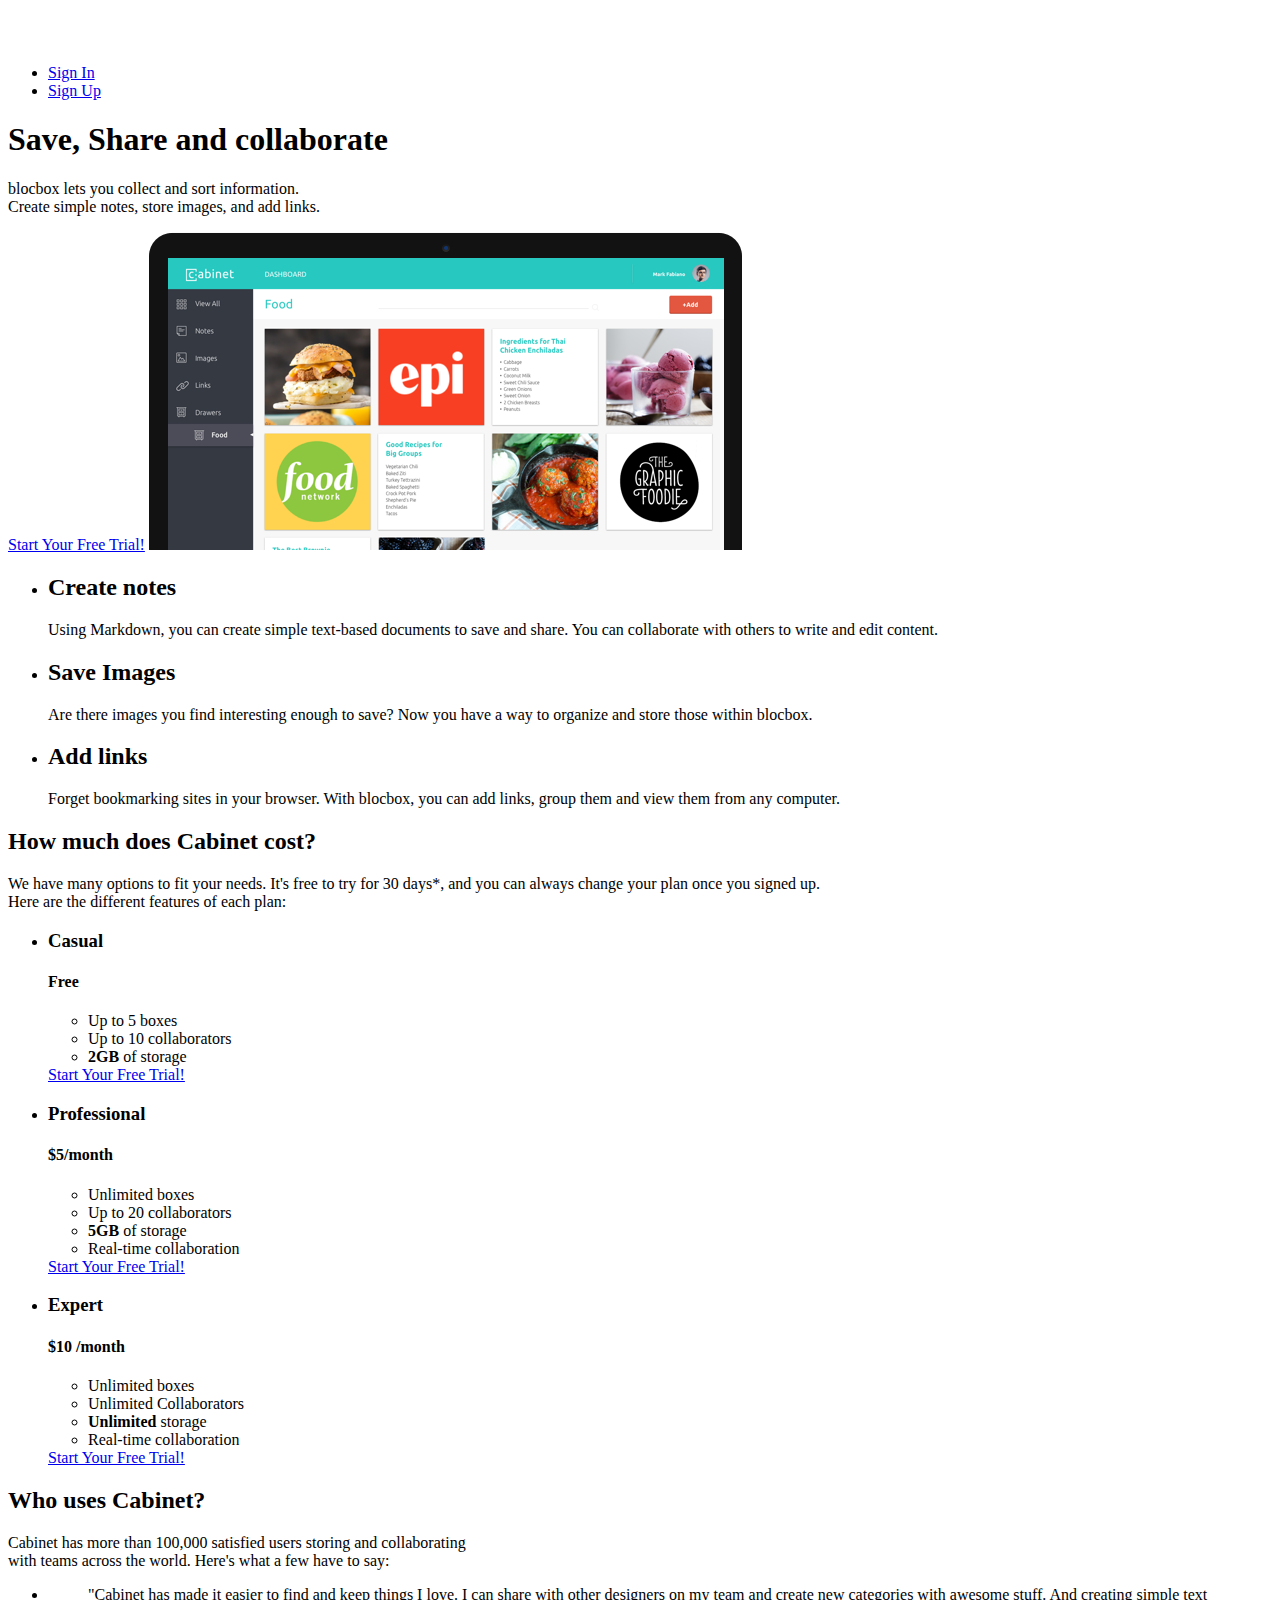
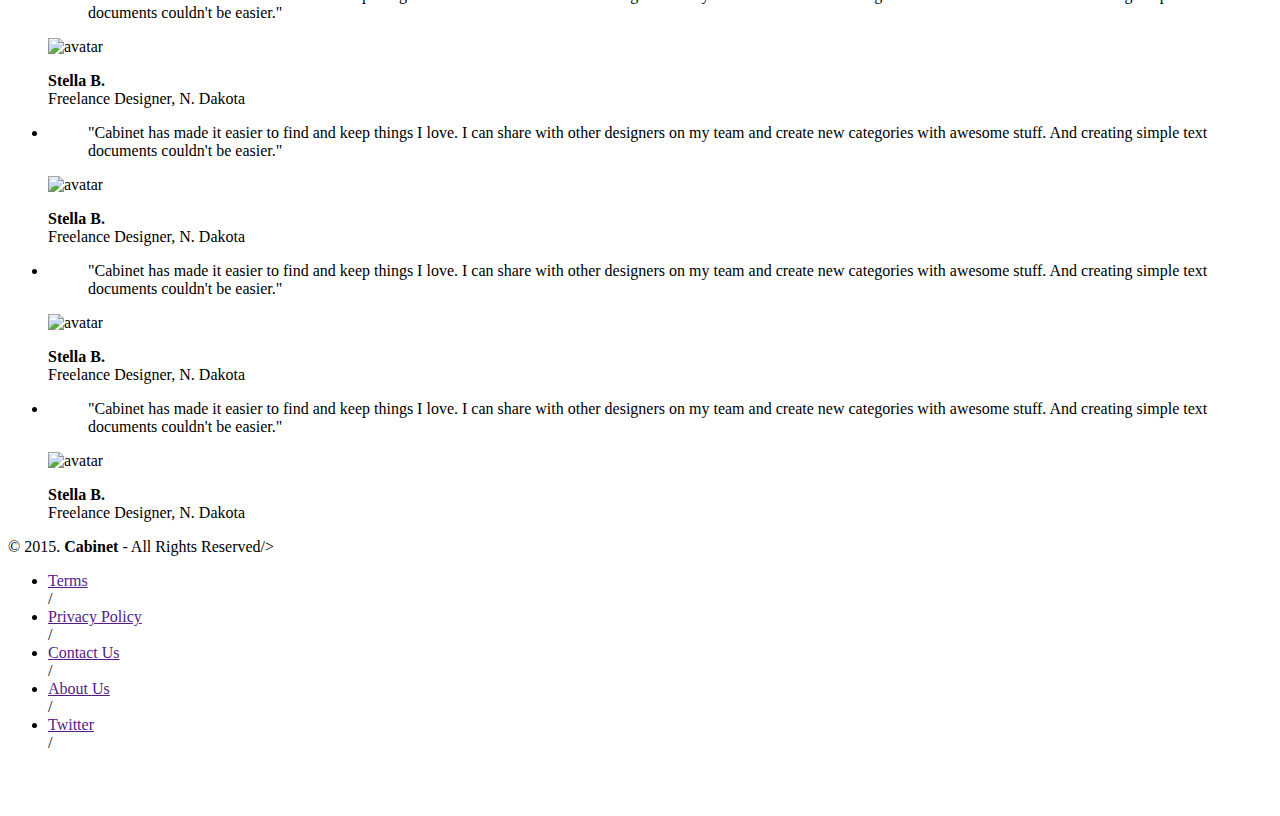
==== index.html @ b81e3e8a "Checkpoint-28-completed" ====
<!DOCTYPE html>
 <html lang="en-us">
 <head>
   <meta http-equiv="X-UA-Compatible" content="IE=Edge">
   <meta name="viewport" content="width=device-width, initial-scale=1">
   <meta charset="UTF-8">
   <title>Save, share and collaborate | Blocbox</title>

  <!-- Google Fonts -->
  <link href='https://fonts.googleapis.com/css?family=Ubuntu:400,300,500,700,300italic,400italic,500italic,700italic|Merriweather:400,300,300italic,400italic,700,700italic,900,900italic' rel='stylesheet' type='text/css'>
 </head>
 <body>
 <!-- Hero-->
 <header>
  <nav class = "container">
    <div class="one-half">
      <a href="index.html" class="site-logo"><img src="images/logo.png" alt="Cabinet" /></a>
    </div>

    <div class="one-half">
        <ul>
          <li><a href="signin.html">Sign In</a></li>
          <li class="btn-outline"><a href="signup.html">Sign Up</a></li>
        </ul>
    </div>
    </nav>

    <div class="container hero">
      <h1>Save, Share and collaborate</h1>
      <p>blocbox lets you collect and sort information.<br/>Create simple notes, store images, and add links.</p>
      <a href="signup.html" class="btn"> Start Your Free Trial!</a>
      <img src="images/dashboard.png" alt="Cabinet Dashboard"/>
    </div>
 </header>

<main role ="main">
<!--Benefits-->
  <section class="benefits">
    <ul class="container">
      <li class="one-third">
        <h2> Create notes</h2>
          <p>Using Markdown, you can create simple text-based documents to save and share. You can collaborate with others to write and edit content.</p>
          </li>
       <li class="one-third">
        <h2>Save Images</h2>
           <p>Are there images you find interesting enough to save? Now you have a way to organize and store those within blocbox.</p>
      </li>
      <li class="one-third">
        <h2>Add links</h2>
          <p>Forget bookmarking sites in your browser. With blocbox, you can add links, group them and view them from any computer.</p>
       </li>
    </ul>
  </section>

  <!--Pricing-->
  <section class="pricing">
  <div class="container">
    <h2>How much does Cabinet cost?</h2>
    <p>We have many options to fit your needs. It's free to try for 30 days*, and you can always change your plan once you signed up. <br/>Here are the different features of each plan:</p>
    </div>

    <ul class="container">
      <li class="one-third">
        <div class="box">
        <h3> Casual</h3>
        <h4>Free</h4>
        <ul>
          <li>Up to 5 boxes</li>
          <li>Up to 10 collaborators</li>
          <li><strong>2GB </strong>of storage</li>
        </ul>
        <a href="signup.html" class="btn">Start Your Free Trial!</a>
        </div>
    </li>

    <li class="one-third">
      <div class="box middle">
        <h3>Professional</h3>
        <h4><span>$</span>5<span class="month">/month</span></h4>
        <ul>
          <li>Unlimited boxes</li>
          <li>Up to 20 collaborators</li>
          <li><strong>5GB </strong>of storage</li>
          <li>Real-time collaboration</li>
        </ul>
        <a href="signup.html" class="btn">Start Your Free Trial!</a>
      </div>
    </li>
    <li class="one-third">
      <div class="box">
      <h3>Expert</h3>
      <h4><span>$</span>10 <span class="month">/month</span></h4>
      <ul>
        <li>Unlimited boxes</li>
        <li>Unlimited Collaborators</li>
        <li><strong>Unlimited </strong>storage</li>
        <li>Real-time collaboration</li>
      </ul>
      <a href="signup.html" class="btn">Start Your Free Trial!</a>
      </div>
    </li>

  </section>

  <!--Testimonials-->
  <section class="testimonials">
    <div class="container">
      <h2>Who uses Cabinet?</h2>
      <p>Cabinet has more than 100,000 satisfied users storing and collaborating<br/> with teams across the world. Here's what a few have to say:</p>
    </div>
    <ul class="container">
      <li class="one-fourth">
         <blockquote>"Cabinet has made it easier to find and keep things I love. I can share with other designers on my team and create new categories with awesome stuff. And creating simple text documents couldn't be easier."
       </blockquote>
       <img src="https://s3.amazonaws.com/uifaces/faces/twitter/jsa/128.jpg" alt="avatar">
       <p class="name"><strong>Stella B.</strong><br/>Freelance Designer, N. Dakota</p>
       </li>

             <li class="one-fourth">
         <blockquote>"Cabinet has made it easier to find and keep things I love. I can share with other designers on my team and create new categories with awesome stuff. And creating simple text documents couldn't be easier."
       </blockquote>
       <img src="https://s3.amazonaws.com/uifaces/faces/twitter/jsa/128.jpg" alt="avatar">
       <p class="name"><strong>Stella B.</strong><br/>Freelance Designer, N. Dakota</p>
       </li>

             <li class="one-fourth">
         <blockquote>"Cabinet has made it easier to find and keep things I love. I can share with other designers on my team and create new categories with awesome stuff. And creating simple text documents couldn't be easier."
       </blockquote>
       <img src="https://s3.amazonaws.com/uifaces/faces/twitter/jsa/128.jpg" alt="avatar">
       <p class="name"><strong>Stella B.</strong><br/>Freelance Designer, N. Dakota</p>
       </li>

             <li class="one-fourth">
         <blockquote>"Cabinet has made it easier to find and keep things I love. I can share with other designers on my team and create new categories with awesome stuff. And creating simple text documents couldn't be easier."
       </blockquote>
       <img src="https://s3.amazonaws.com/uifaces/faces/twitter/jsa/128.jpg" alt="avatar">
       <p class="name"><strong>Stella B.</strong><br/>Freelance Designer, N. Dakota</p>
       </li>
    </ul>
  </section>
</main>

<!--Footer-->
<footer>
<div class="container footer-nav-block">
  <div class="left-footer-block one-third">
    <p class="copyright-block">&copy; 2015. <strong>Cabinet</strong> - All Rights Reserved/> </p>
  </div>
  <nav class="link-block middle-footer-block one-third">
    <ul>
        <li><a href="">Terms</a></li>/
        <li><a href="">Privacy Policy</a></li>/
        <li><a href="">Contact Us</a></li>/
        <li><a href="">About Us</a></li>/
        <li><a href="">Twitter</a></li>/
    </ul>
  </nav>
  <div class="right-footer-block one-third">
    <img class="logo" src="images/logo.png" alt="Cabinet" />
  </div>
</div>
</footer>
 </body>
 </html>
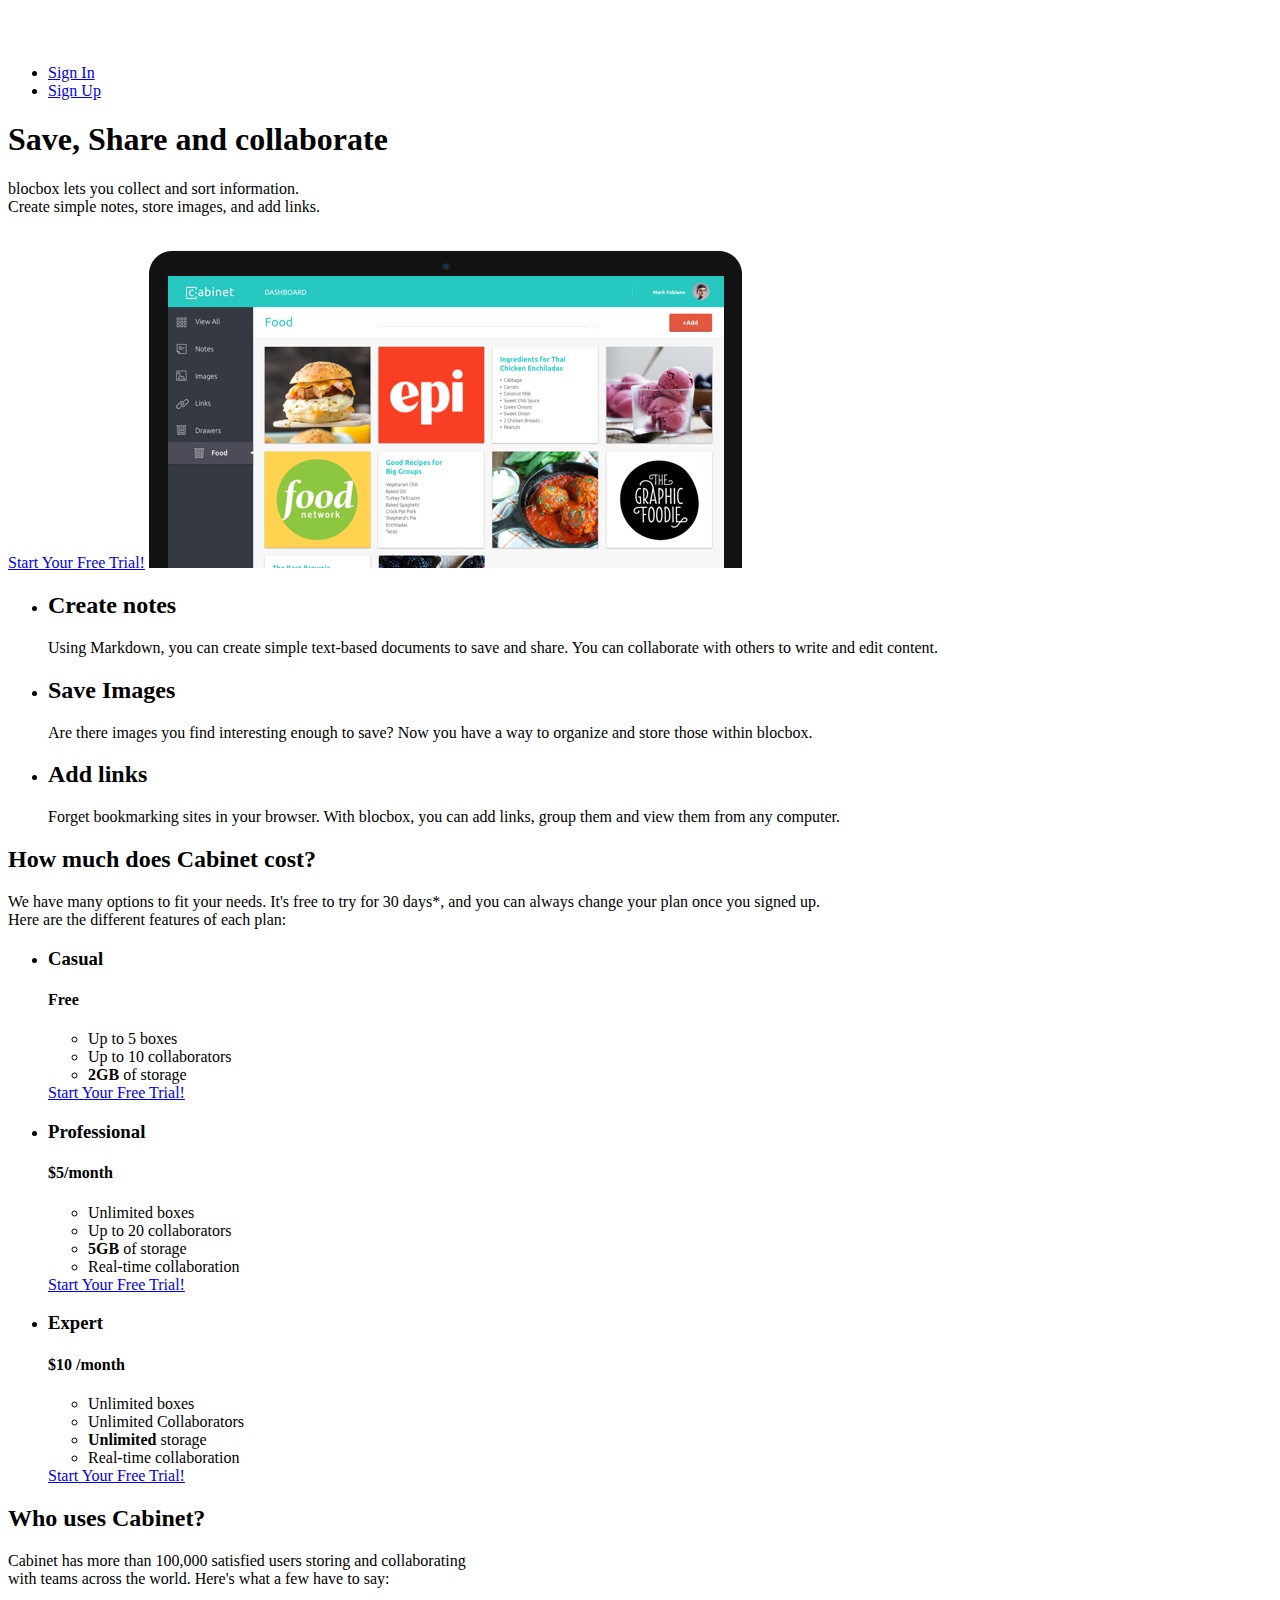
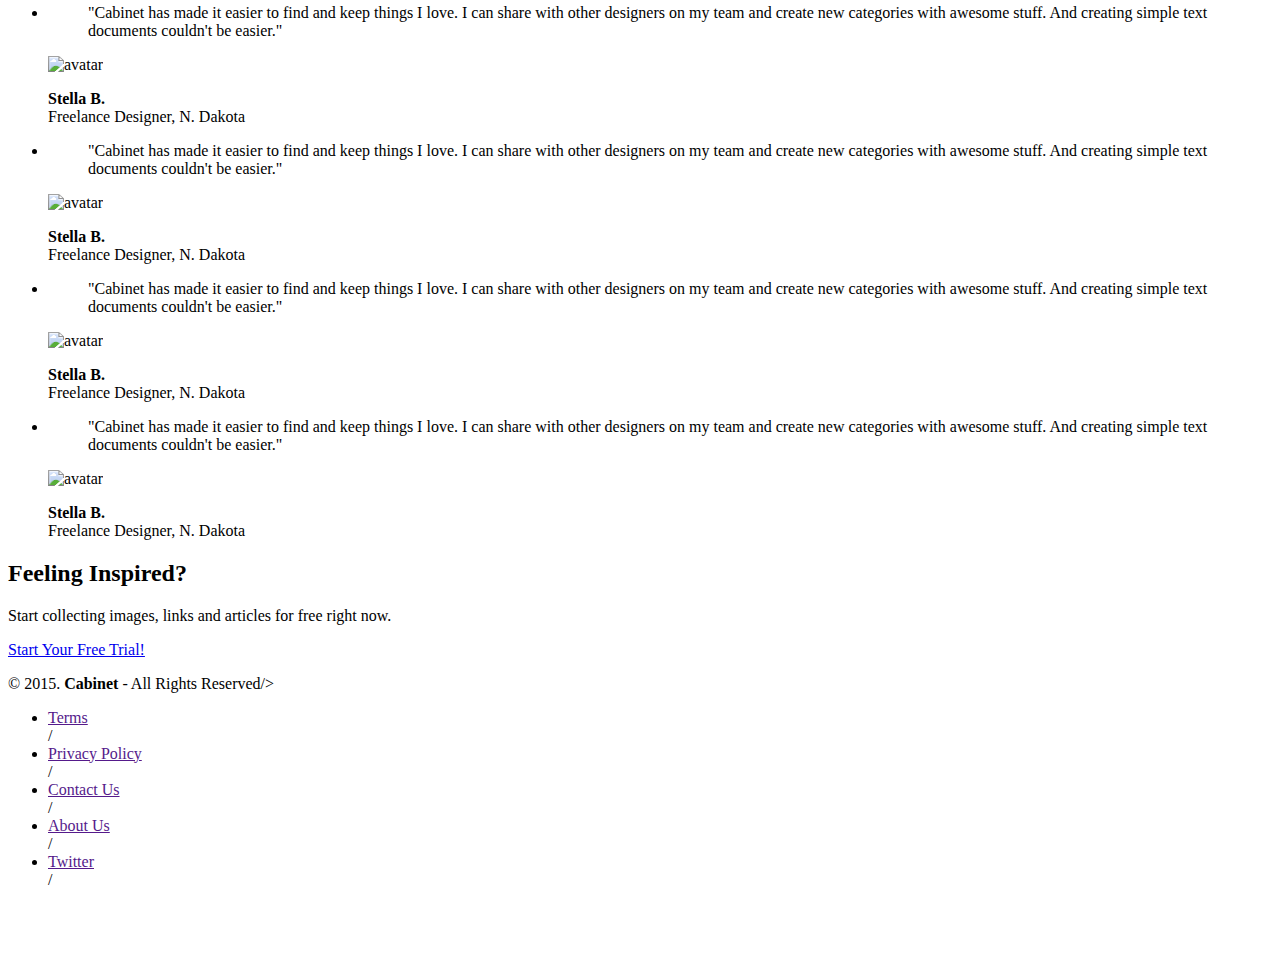
==== commit fe7a1a0a: "Checkpoint-30-completed" ====
--- a/index.html
+++ b/index.html
@@ -8,6 +8,14 @@
 
   <!-- Google Fonts -->
   <link href='https://fonts.googleapis.com/css?family=Ubuntu:400,300,500,700,300italic,400italic,500italic,700italic|Merriweather:400,300,300italic,400italic,700,700italic,900,900italic' rel='stylesheet' type='text/css'>
+ 
+  <!--CSS-->
+  <link rel="stylesheet" href="css/normalize.css">
+  <link rel="stylesheet" href="css/style.css">
+  <link rel="stylesheet" href="css/font-awesome.css">
+  <link rel="stylesheet" href="css/animate.css">
+
+
  </head>
  <body>
  <!-- Hero-->
@@ -26,8 +34,9 @@
     </nav>
 
     <div class="container hero">
-      <h1>Save, Share and collaborate</h1>
+      <h1 class="animated fadeIn">Save, Share and collaborate</h1>
       <p>blocbox lets you collect and sort information.<br/>Create simple notes, store images, and add links.</p>
+      <br>
       <a href="signup.html" class="btn"> Start Your Free Trial!</a>
       <img src="images/dashboard.png" alt="Cabinet Dashboard"/>
     </div>
@@ -140,6 +149,16 @@
   </section>
 </main>
 
+<!--Advertisement to Sign Up-->
+<section class="advertisement">
+     <div class="container">
+      <h2>Feeling Inspired?</h2>
+      <p>Start collecting images, links and articles for free right now. </p>
+      <a href="signup.html" class="btn"> Start Your Free Trial!</a>
+    </div>
+
+</section>
+
 <!--Footer-->
 <footer>
 <div class="container footer-nav-block">
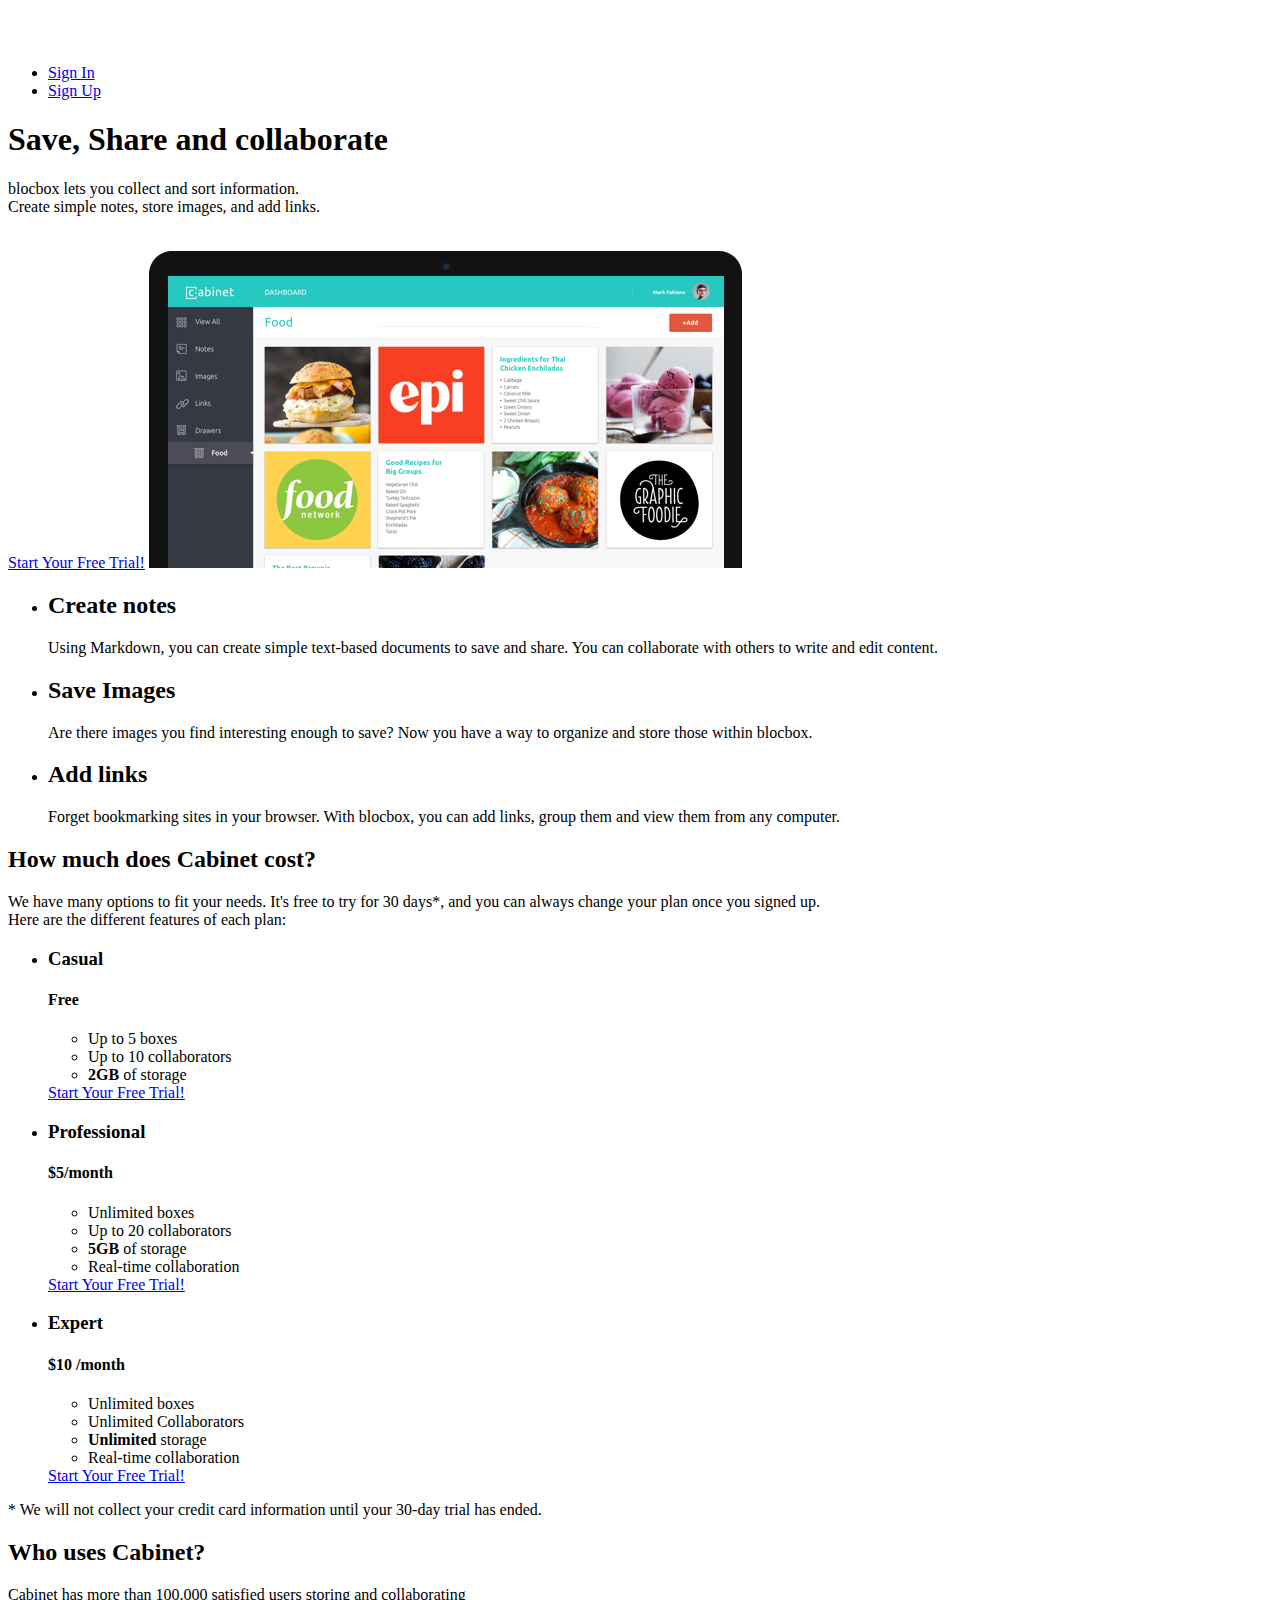
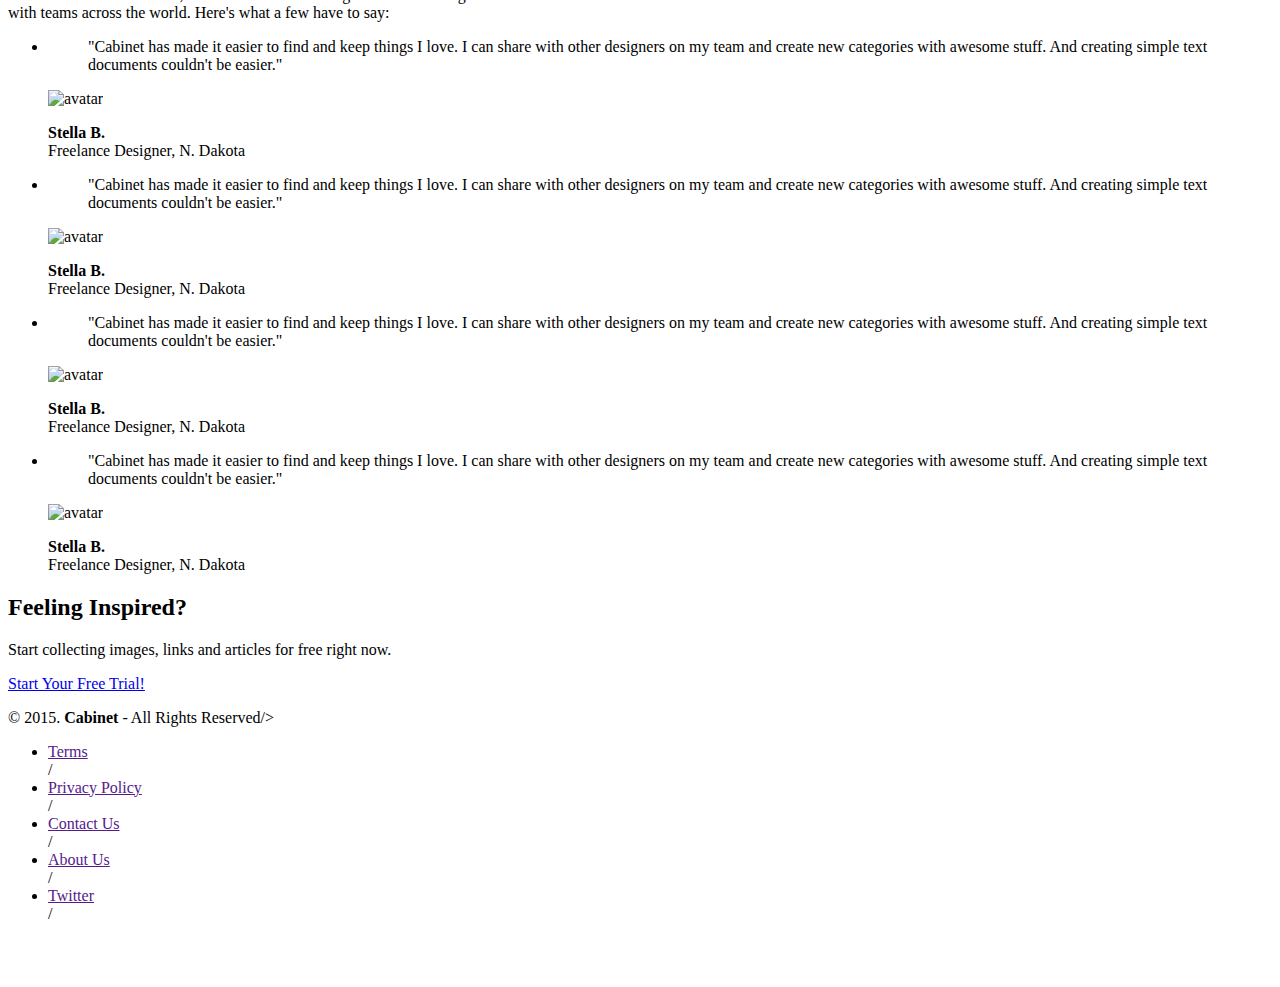
==== commit 9b0ffe13: "Checkpoint-31-completed" ====
--- a/index.html
+++ b/index.html
@@ -47,14 +47,17 @@
   <section class="benefits">
     <ul class="container">
       <li class="one-third">
+       <i class="fa fa-file-o"></i>
         <h2> Create notes</h2>
           <p>Using Markdown, you can create simple text-based documents to save and share. You can collaborate with others to write and edit content.</p>
           </li>
        <li class="one-third">
+       <i class="fa fa-picture-o"></i>
         <h2>Save Images</h2>
            <p>Are there images you find interesting enough to save? Now you have a way to organize and store those within blocbox.</p>
       </li>
       <li class="one-third">
+      <i class="fa fa-link"></i>
         <h2>Add links</h2>
           <p>Forget bookmarking sites in your browser. With blocbox, you can add links, group them and view them from any computer.</p>
        </li>
@@ -108,6 +111,10 @@
       <a href="signup.html" class="btn">Start Your Free Trial!</a>
       </div>
     </li>
+    </ul>
+
+<div class='container'>
+        <p class="small">* We will not collect your credit card information until your 30-day trial has ended.</p>
 
   </section>
 
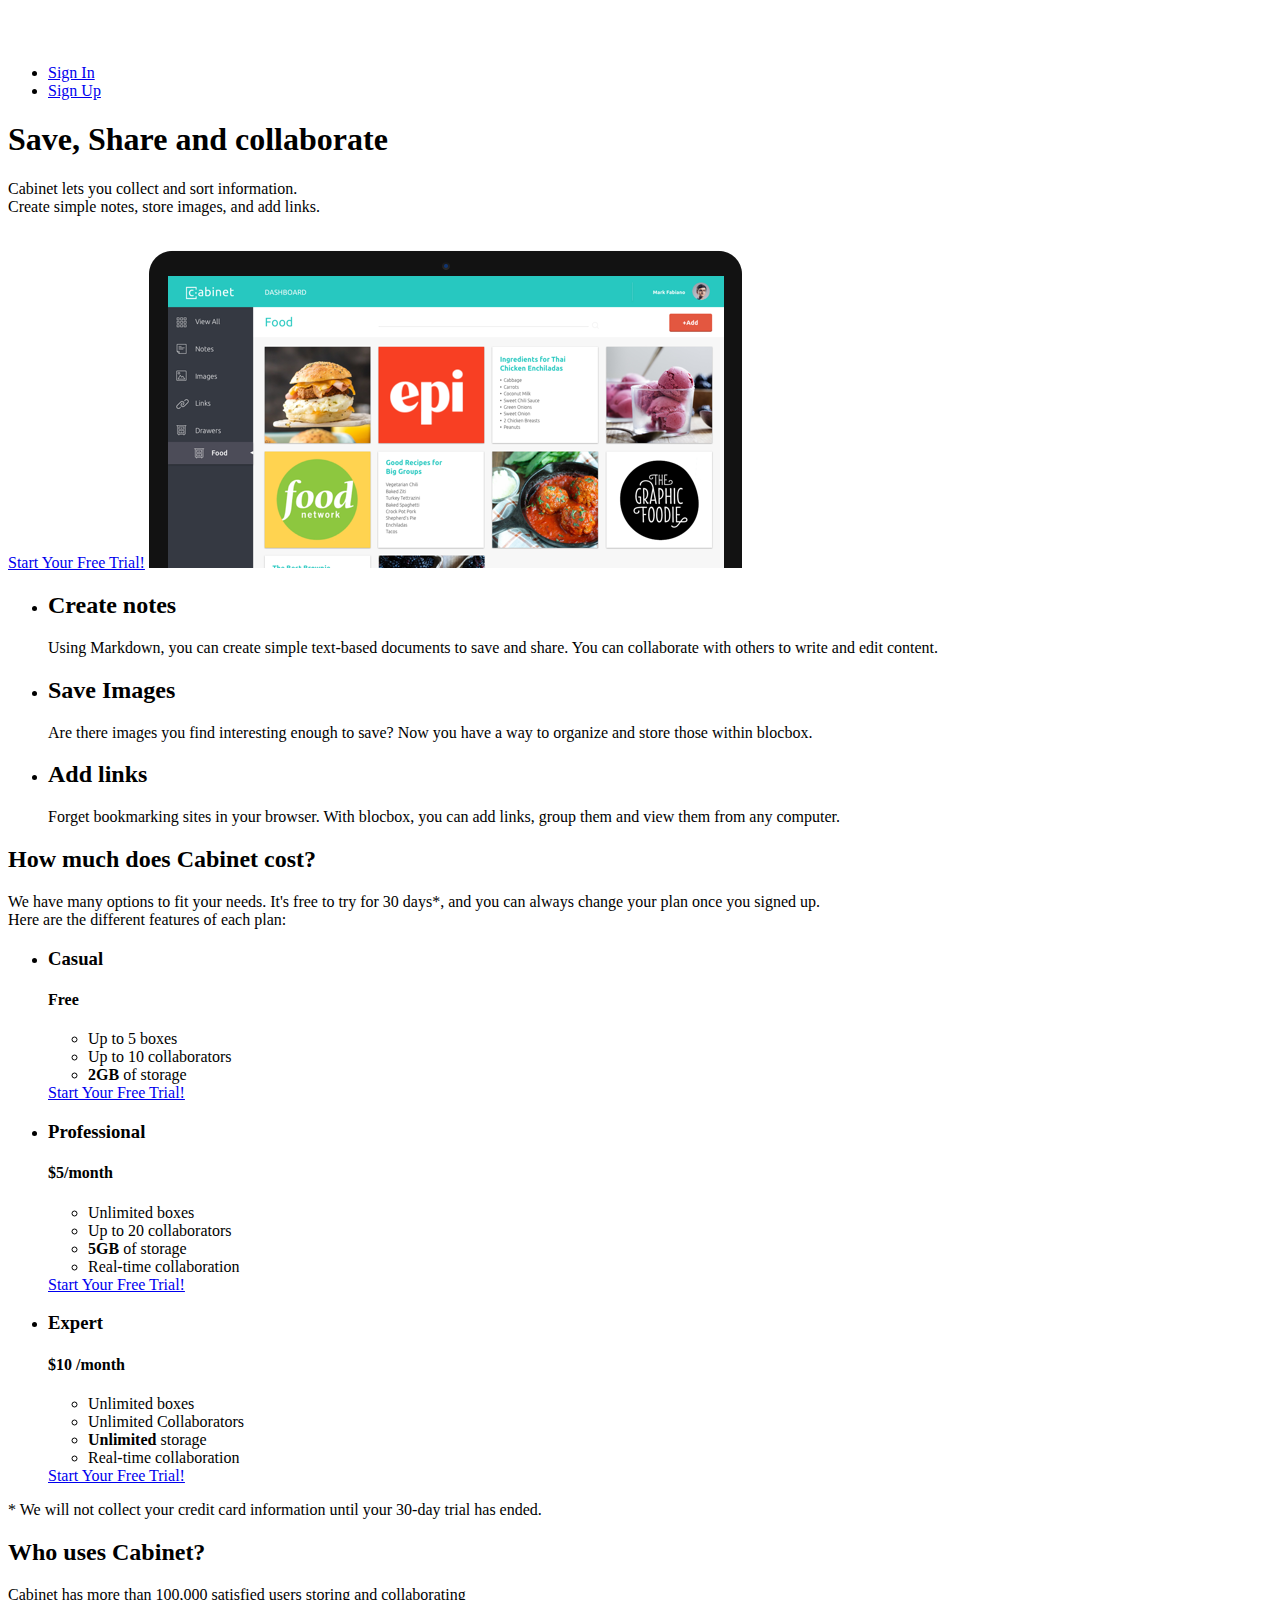
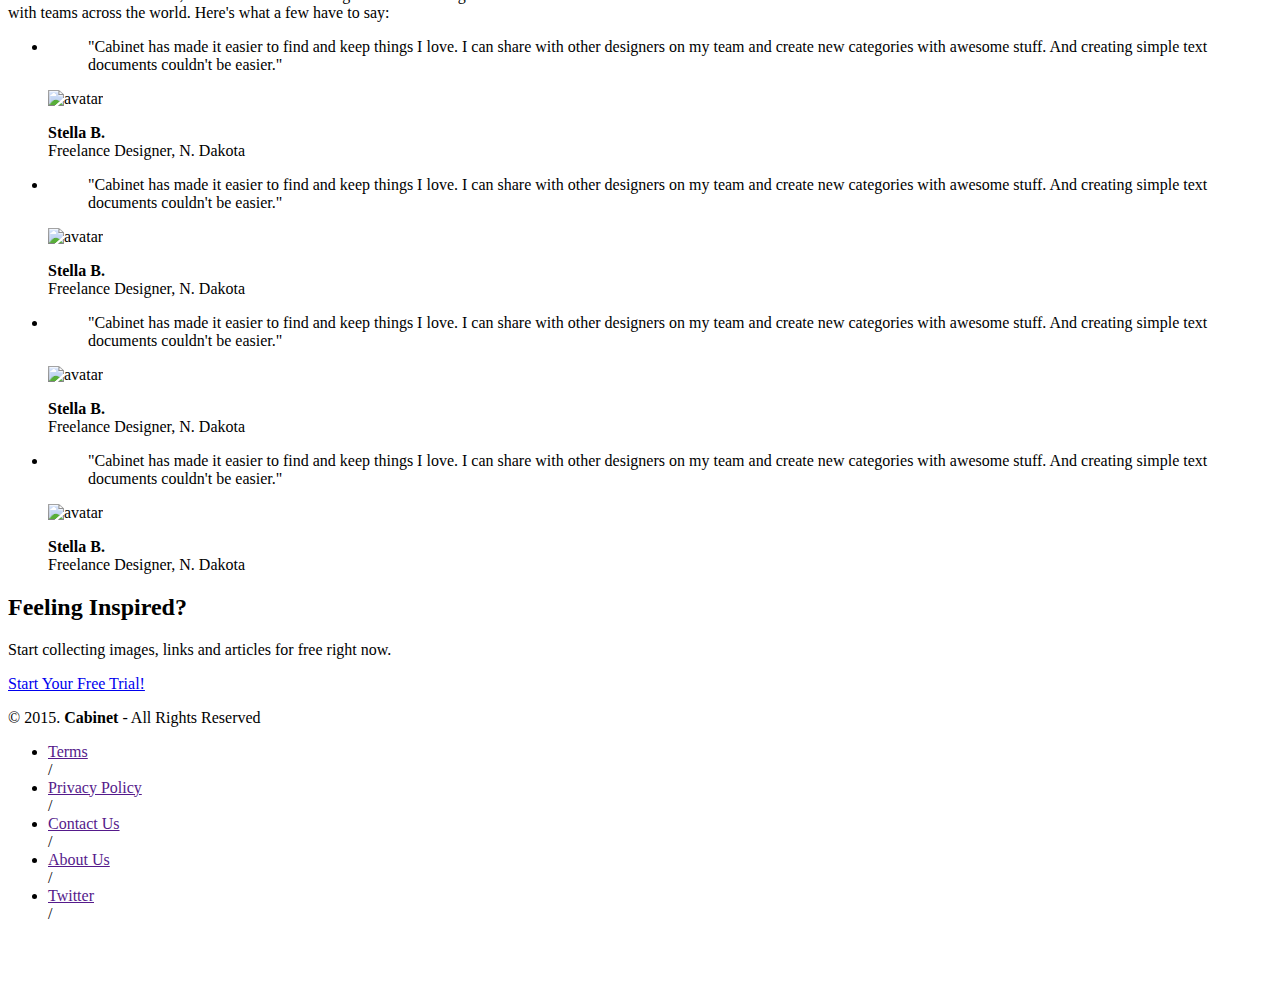
==== commit f08b5b46: "Checkpoint-32-completed" ====
--- a/index.html
+++ b/index.html
@@ -35,7 +35,7 @@
 
     <div class="container hero">
       <h1 class="animated fadeIn">Save, Share and collaborate</h1>
-      <p>blocbox lets you collect and sort information.<br/>Create simple notes, store images, and add links.</p>
+      <p>Cabinet lets you collect and sort information.<br/>Create simple notes, store images, and add links.</p>
       <br>
       <a href="signup.html" class="btn"> Start Your Free Trial!</a>
       <img src="images/dashboard.png" alt="Cabinet Dashboard"/>
@@ -132,7 +132,7 @@
        <p class="name"><strong>Stella B.</strong><br/>Freelance Designer, N. Dakota</p>
        </li>
 
-             <li class="one-fourth">
+             <li class="one-fourth stagger">
          <blockquote>"Cabinet has made it easier to find and keep things I love. I can share with other designers on my team and create new categories with awesome stuff. And creating simple text documents couldn't be easier."
        </blockquote>
        <img src="https://s3.amazonaws.com/uifaces/faces/twitter/jsa/128.jpg" alt="avatar">
@@ -146,7 +146,7 @@
        <p class="name"><strong>Stella B.</strong><br/>Freelance Designer, N. Dakota</p>
        </li>
 
-             <li class="one-fourth">
+             <li class="one-fourth stagger">
          <blockquote>"Cabinet has made it easier to find and keep things I love. I can share with other designers on my team and create new categories with awesome stuff. And creating simple text documents couldn't be easier."
        </blockquote>
        <img src="https://s3.amazonaws.com/uifaces/faces/twitter/jsa/128.jpg" alt="avatar">
@@ -170,7 +170,7 @@
 <footer>
 <div class="container footer-nav-block">
   <div class="left-footer-block one-third">
-    <p class="copyright-block">&copy; 2015. <strong>Cabinet</strong> - All Rights Reserved/> </p>
+    <p class="copyright-block">&copy; 2015. <strong>Cabinet</strong> - All Rights Reserved </p>
   </div>
   <nav class="link-block middle-footer-block one-third">
     <ul>
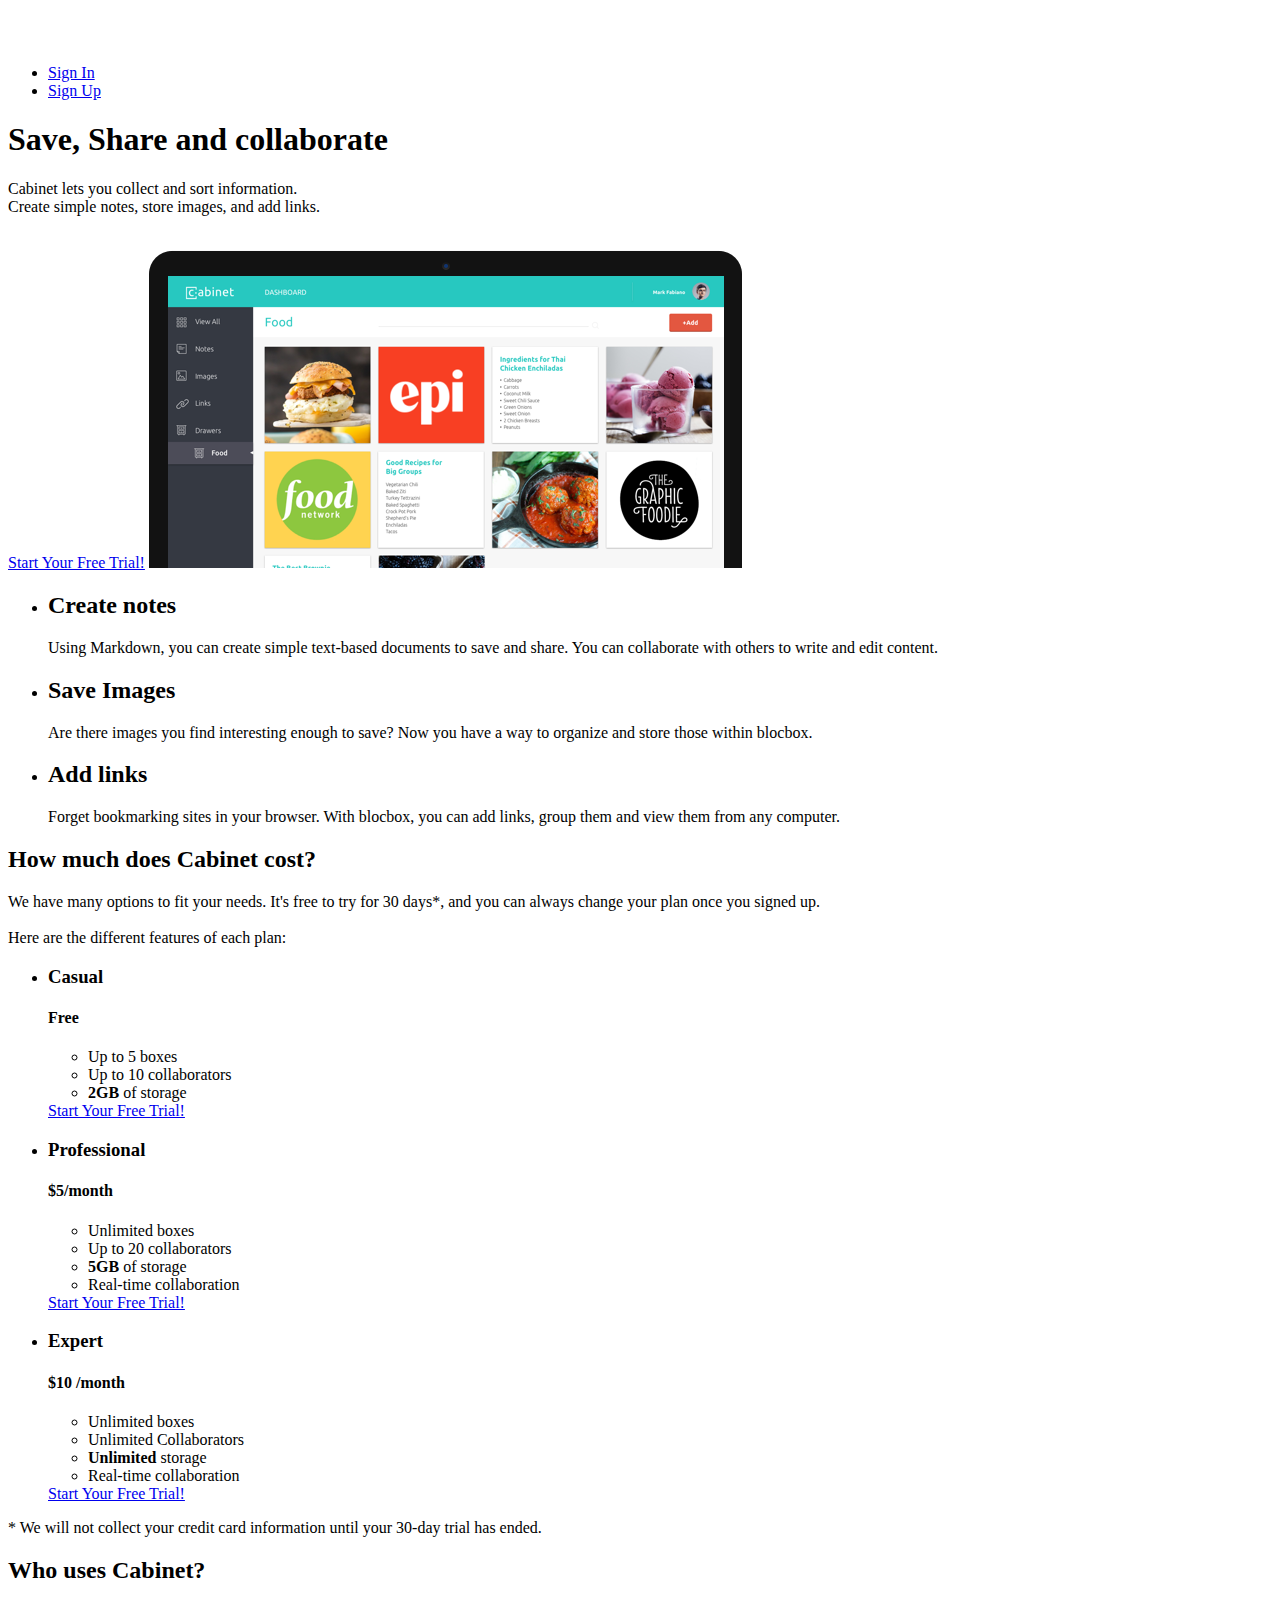
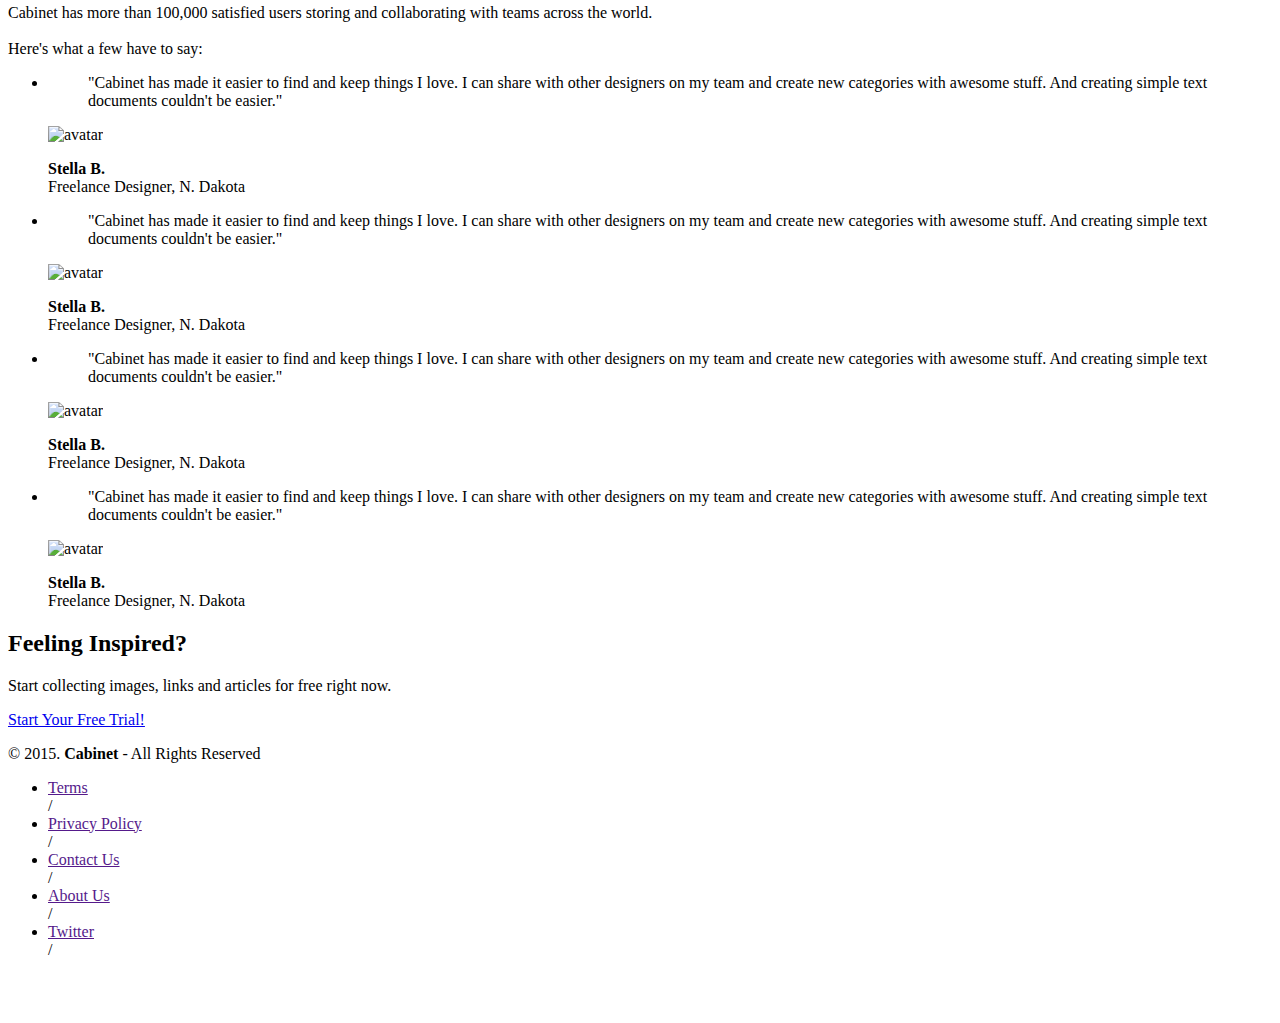
==== commit 502a27ef: "Assignment-32-completed" ====
--- a/index.html
+++ b/index.html
@@ -25,7 +25,7 @@
       <a href="index.html" class="site-logo"><img src="images/logo.png" alt="Cabinet" /></a>
     </div>
 
-    <div class="one-half">
+    <div class="one-half bloop">
         <ul>
           <li><a href="signin.html">Sign In</a></li>
           <li class="btn-outline"><a href="signup.html">Sign Up</a></li>
@@ -38,7 +38,7 @@
       <p>Cabinet lets you collect and sort information.<br/>Create simple notes, store images, and add links.</p>
       <br>
       <a href="signup.html" class="btn"> Start Your Free Trial!</a>
-      <img src="images/dashboard.png" alt="Cabinet Dashboard"/>
+      <img class="dash" src="images/dashboard.png" alt="Cabinet Dashboard"/>
     </div>
  </header>
 
@@ -68,7 +68,7 @@
   <section class="pricing">
   <div class="container">
     <h2>How much does Cabinet cost?</h2>
-    <p>We have many options to fit your needs. It's free to try for 30 days*, and you can always change your plan once you signed up. <br/>Here are the different features of each plan:</p>
+    <p>We have many options to fit your needs. It's free to try for 30 days*, and you can always change your plan once you signed up. <br/></br>Here are the different features of each plan:</p>
     </div>
 
     <ul class="container">
@@ -122,7 +122,7 @@
   <section class="testimonials">
     <div class="container">
       <h2>Who uses Cabinet?</h2>
-      <p>Cabinet has more than 100,000 satisfied users storing and collaborating<br/> with teams across the world. Here's what a few have to say:</p>
+      <p>Cabinet has more than 100,000 satisfied users storing and collaborating with teams across the world. <br/><br/>Here's what a few have to say:</p>
     </div>
     <ul class="container">
       <li class="one-fourth">
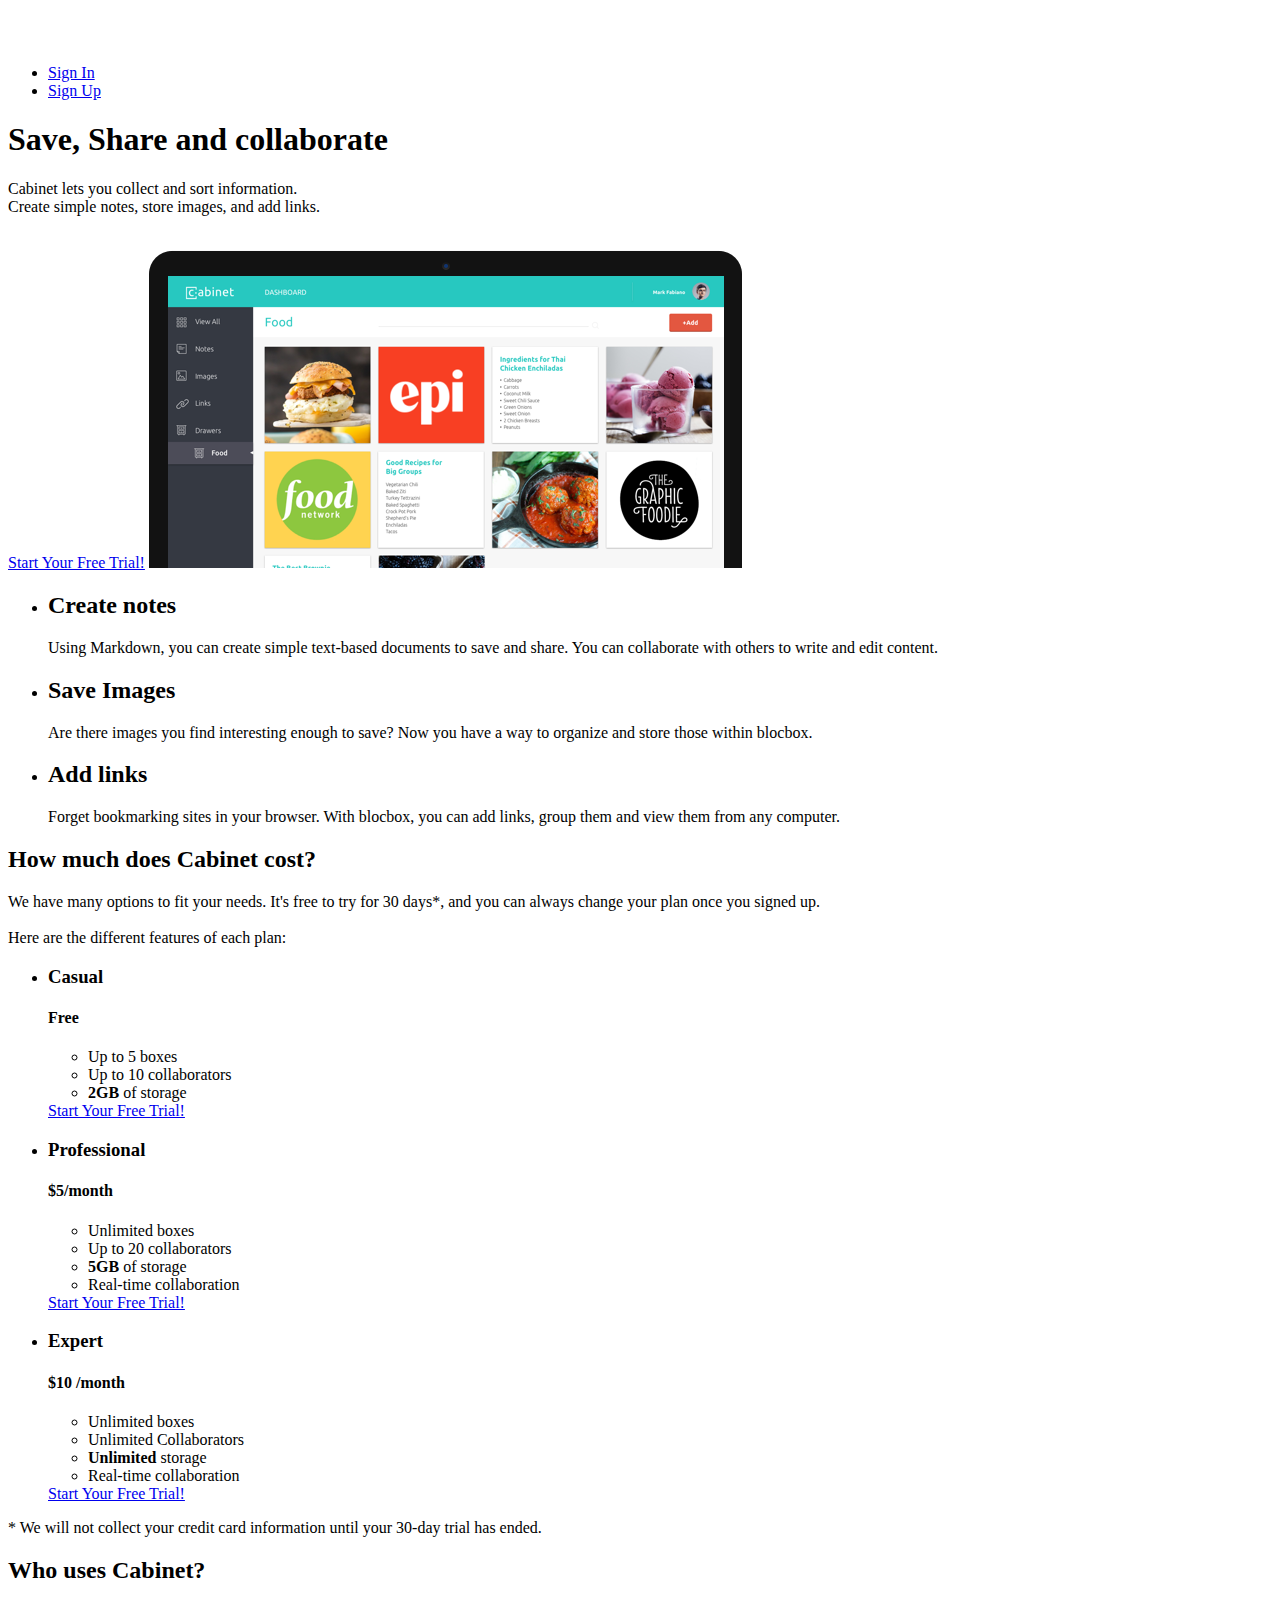
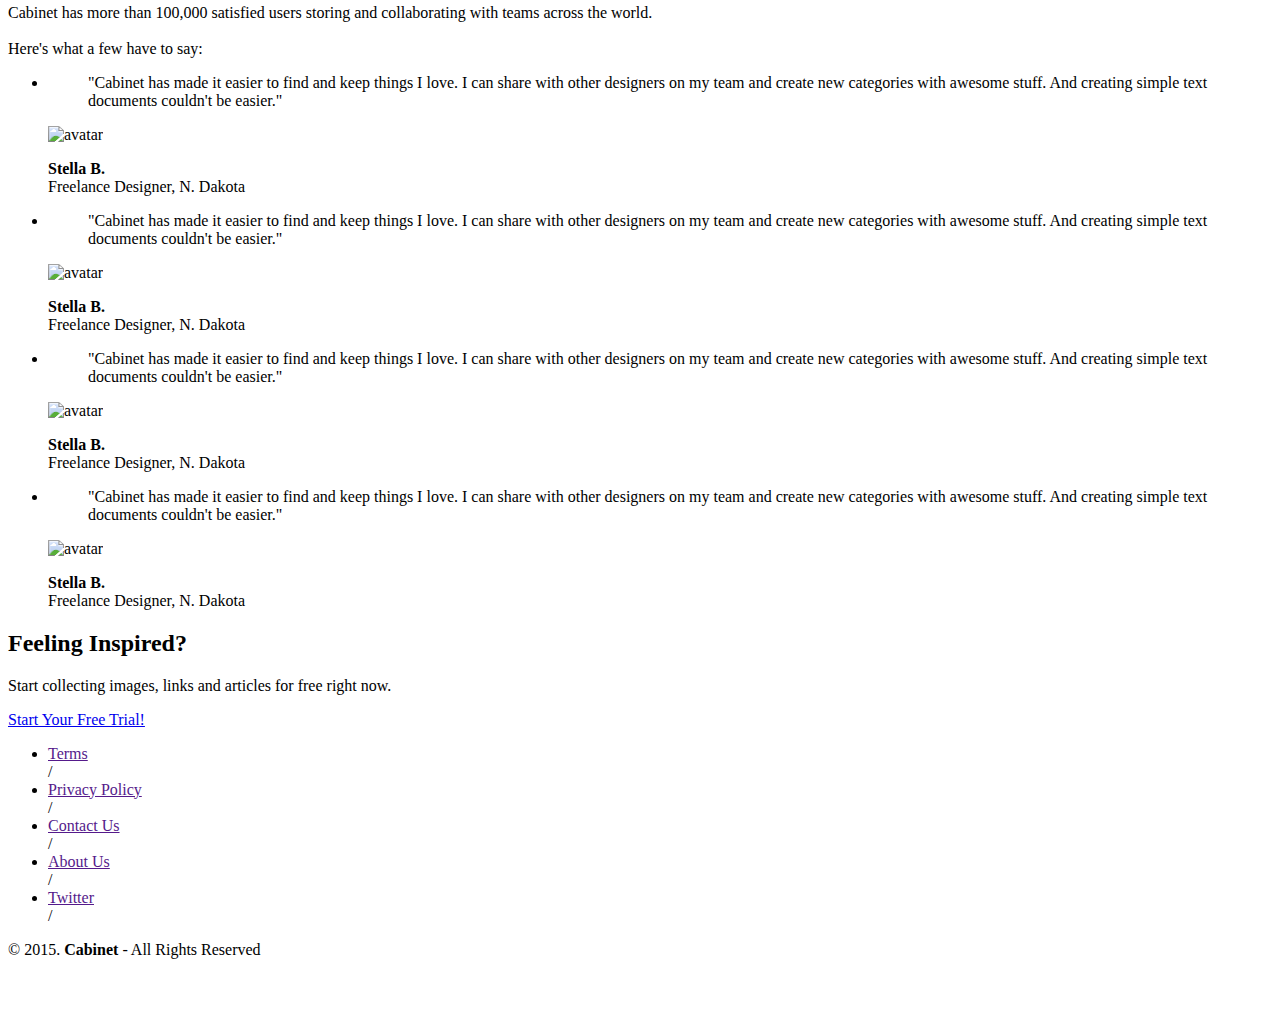
==== commit 256fd6ea: "Final Push, Deploying Blocbox" ====
--- a/index.html
+++ b/index.html
@@ -27,7 +27,7 @@
 
     <div class="one-half bloop">
         <ul>
-          <li><a href="signin.html">Sign In</a></li>
+          <li><a href="dashboard.html">Sign In</a></li>
           <li class="btn-outline"><a href="signup.html">Sign Up</a></li>
         </ul>
     </div>
@@ -37,7 +37,7 @@
       <h1 class="animated fadeIn">Save, Share and collaborate</h1>
       <p>Cabinet lets you collect and sort information.<br/>Create simple notes, store images, and add links.</p>
       <br>
-      <a href="signup.html" class="btn"> Start Your Free Trial!</a>
+      <a href="dashboard.html" class="btn"> Start Your Free Trial!</a>
       <img class="dash" src="images/dashboard.png" alt="Cabinet Dashboard"/>
     </div>
  </header>
@@ -169,9 +169,7 @@
 <!--Footer-->
 <footer>
 <div class="container footer-nav-block">
-  <div class="left-footer-block one-third">
-    <p class="copyright-block">&copy; 2015. <strong>Cabinet</strong> - All Rights Reserved </p>
-  </div>
+  
   <nav class="link-block middle-footer-block one-third">
     <ul>
         <li><a href="">Terms</a></li>/
@@ -181,6 +179,9 @@
         <li><a href="">Twitter</a></li>/
     </ul>
   </nav>
+  <div class="left-footer-block one-third">
+    <p class="copyright-block">&copy; 2015. <strong>Cabinet</strong> - All Rights Reserved </p>
+  </div>
   <div class="right-footer-block one-third">
     <img class="logo" src="images/logo.png" alt="Cabinet" />
   </div>
